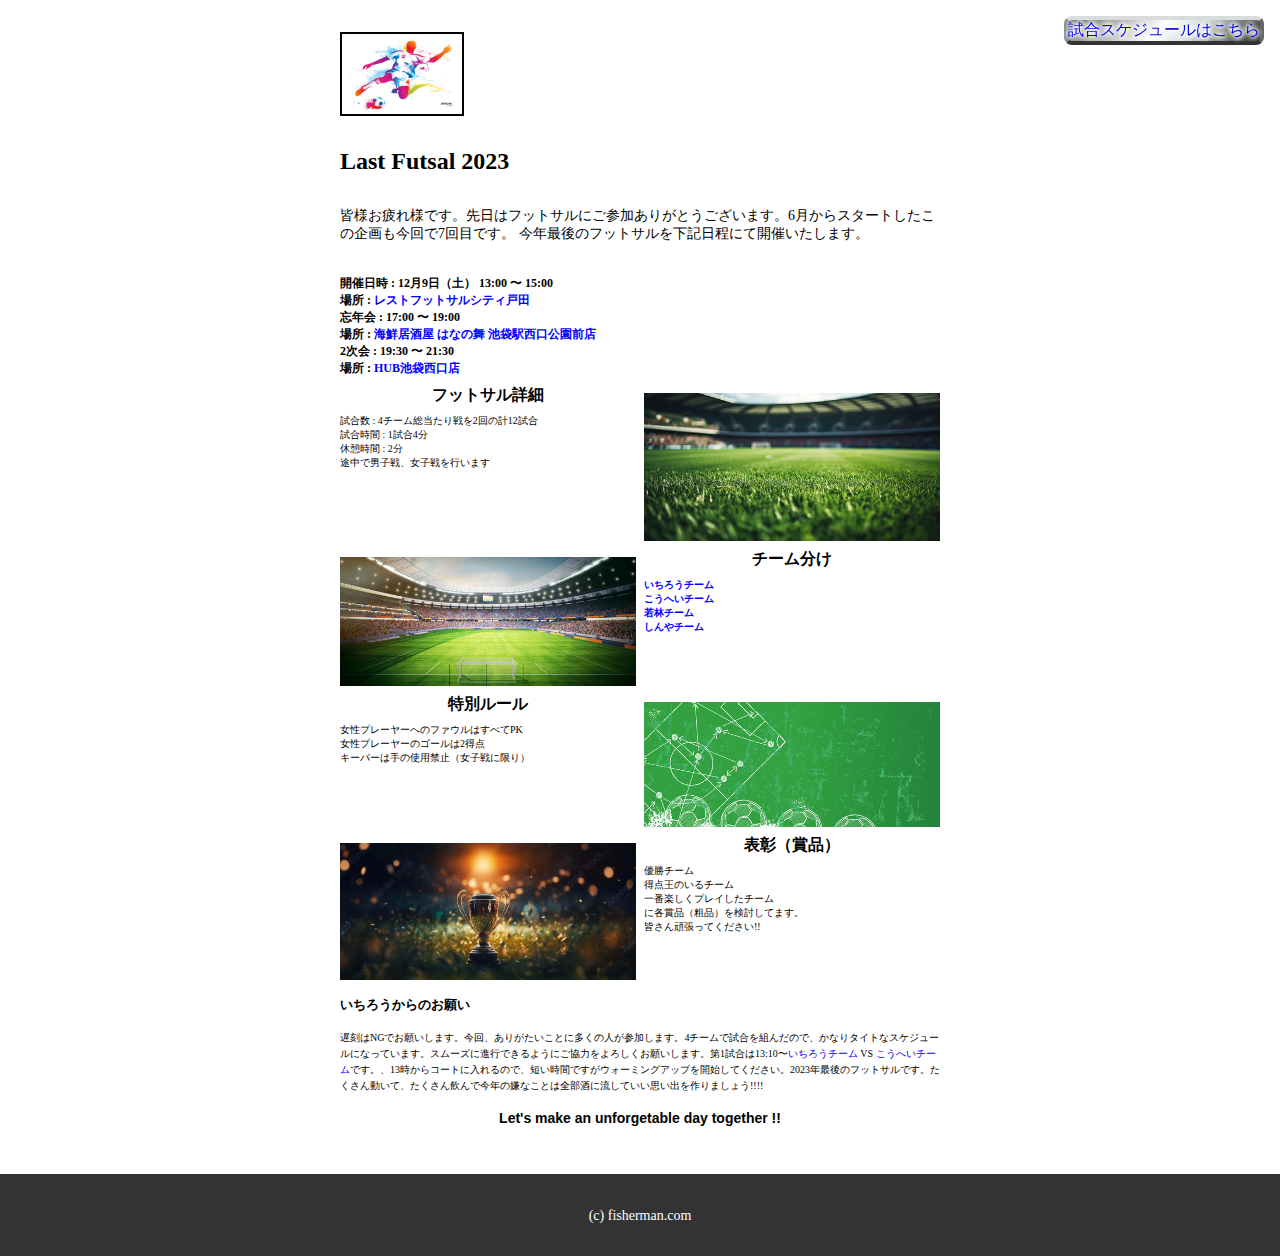
==== index.html @ 849f5817 "Add files via upload" ====
<!DOCTYPE html>
<html lang="ja">
<head>
  <meta charset="UTF-8">
  <meta http-equiv="X-UA-Compatible" content="IE=edge">
  <meta name="viewport" content="width=device-width, initial-scale=1.0">
  <title>Last Futsal in 2023</title>
  <link rel="icon" href="favicon.jpg">
  <link rel="stylesheet" href="style.css">
</head>
<body>
  <div class="container">
    <header>
      <h1><img src="shooting.jpg" width="120" height="80" alt="ボールを蹴る写真"></h1>
    </header>
    <div>
      <a href="game-schedule.html">
      <button>試合スケジュールはこちら</button>
    </a>
    </div>
    <secion class="message">
       <h2>Last Futsal 2023</h2>
       <p>皆様お疲れ様です。先日はフットサルにご参加ありがとうございます。6月からスタートしたこの企画も今回で7回目です。
        今年最後のフットサルを下記日程にて開催いたします。</p>
        <h3>開催日時 : 12月9日（土） 13:00 〜 15:00</h3>
        <h3>場所 :<a href="https://www.restefutsalcitytoda.jp/"> レストフットサルシティ戸田</a></h3>
        <h3>忘年会 : 17:00 〜 19:00</h3>
        <h3>場所 : <a href="https://www.hotpepper.jp/strJ000749180/">海鮮居酒屋 はなの舞 池袋駅西口公園前店</a></h3>
        <h3>2次会 : 19:30 〜 21:30</h3>
        <h3>場所 : <a href="https://www.pub-hub.com/index.php/shop/detail/34">HUB池袋西口店</a></h3>

        
    </secion>

    <section class="hero">
      <div>
        <h4>フットサル詳細</h4>
        <ul>
          <li>試合数 : 4チーム総当たり戦を2回の計12試合</li>
          <li>試合時間 : 1試合4分</li>
          <li>休憩時間 : 2分</li>
          <li>途中で男子戦、女子戦を行います</li>
      </div>
      <div>
        <img src="soccer_court.jpg" width="240" height="120" alt="綺麗なサッカーコートの芝">
      </div>
    </section>
    <section class="hero reversed organize">
      <div>
        <h4>チーム分け</h4>
        <ul>
          <li><a href="team-1.html">いちろうチーム</a></li>
          <li><a href="team-2.html">こうへいチーム</a></li>
          <li><a href="team-3.html">若林チーム</a></li>
          <li><a href="team-4.html">しんやチーム</a></li>
        </ul>
      </div>
      <div>
        <img src="stadium.jpg" width="240" height="120" alt="サッカースタジアム">
      </div>
    </section>
    <section class="hero">
      <div>
        <h4>特別ルール</h4>
        <ul>
          <li>女性プレーヤーへのファウルはすべてPK</li>
          <li>女性プレーヤーのゴールは2得点</li>
          <li>キーパーは手の使用禁止（女子戦に限り）</li>
        </ul>
      </div>
      <div>
        <img src="formation.jpg" width="240" height="120" alt="黒板に書いた化学式のようなサッカーフォーメーション">
      </div>
    </section>
    <section class="hero reversed">
      <div>
        <h4>表彰（賞品）</h4>
        <ul>
          <li>優勝チーム</li>
          <li>得点王のいるチーム</li>
          <li>一番楽しくプレイしたチーム</li>
          <li>に各賞品（粗品）を検討してます。<br>皆さん頑張ってください!!</li>
        </ul>
       
      </div>
      <div>
        <img src="IMG_1497.JPG" width="240" height="120" alt="トロフィー">
      </div>
    </section>
    <section class="final">
      <h5>いちろうからのお願い</h5>
      <p>遅刻はNGでお願いします。今回、ありがたいことに多くの人が参加します。4チームで試合を組んだので、かなりタイトなスケジュールになっています。スムーズに進行できるようにご協力をよろしくお願いします。第1試合は13:10〜<a href="team-1.html">いちろうチーム</a> VS <a href="team-2.html">こうへいチーム</a>です。、13時からコートに入れるので、短い時間ですがウォーミングアップを開始してください。2023年最後のフットサルです。たくさん動いて、たくさん飲んで今年の嫌なことは全部酒に流していい思い出を作りましょう!!!! </p>
      <h6>Let's make an unforgetable day together !!</h6>
    </section>
  </div>
  <footer><small>(c) fisherman.com</small></footer>
</body>
</html>
---- style.css ----
@charset "utf-8";

/* common */
h1 {
  margin: 0;
  /* background: yellow; */
}

h2 {
  margin: 0;
}

h3 {
  margin: 0;
  /* font-weight: normal; */
  font-size: 16px;
}

h4 {
  margin: 0;
}

h5 {
  margin: 0;
}

h6 {
  margin: 16px 0;
  text-align: center;
  font-size: 14px;
  font-family: 'Lucida Sans', 'Lucida Sans Regular', 'Lucida Grande', 'Lucida Sans Unicode', Geneva, Verdana, sans-serif;
}

p {
  margin: 0;
}

a:hover {
  cursor: pointer;
  background: black;
  color: white;
  opacity: 0.7;
}

ul {
  list-style: none;
  margin: 0;
  padding: 0;
}

body {
  margin: 0;
  /* background: skyblue; */
  /* background-image: url(futsal.webp); */
}


img {
  vertical-align: bottom;
}

.container {
  max-width: 600px;
  width: calc(100% - 64px / 2);
  margin: 0 auto;
  box-sizing: border-box;
  padding: 32px 0;
  /* padding-bottom: 32px; */
}

.container a {
  text-decoration: none;
}

.container h3 {
  font-size: 12px;
}

.container h3 a {
  color: blue;
}

button {
  all:unset;
  border-top: 4px solid #d8dcdc;
  border-right: 4px solid #666;
  border-bottom: 4px solid #333;
  border-left: 4px solid #868888;
  border-radius: 8px;
  background-image: -webkit-linear-gradient(135deg, #333 0%, #868888 20%, #d8dcdc 34%, white 53%, #666 100%);
  background-image: linear-gradient(-45deg, #333 0%, #868888 20%, #d8dcdc 34%, white 53%, #666 100%);
  text-shadow: 0 0 5px #fff, 0 0 5px #fff, 0 0 5px #fff, 0 0 5px #fff, 0 0 5px #fff;
  position: fixed;
  top: 16px;
  right: 16px;
}


/* button:hover {
  text-shadow: 0 0 7px #fff, 0 0 7px #fff, 0 0 7px #fff, 0 0 7px #fff, 0 0 7px #fff, 0 0 7px #fff, 0 0 7px #fff, 0 0 7px #fff;
} */


/* header */

header img {
  border: 2px solid black;
}

/* message */
.message h2 {
  margin-top: 32px;
}

.message p {
  margin: 32px 0;
  font-size: 14px;
}

/* hero */

.hero h4 {
  text-align: center;
  margin: 8px;
}
.hero {
  display: flex;
  gap: 8px;
}

.hero div {
  flex: 1;
}

.hero img {
  width: 100%;
  height: auto;
  margin-top: 16px;
}

.hero li {
  font-size: 10px;
}

.reversed {
  flex-direction: row-reverse;
}

.organize li {
  font-weight: bold;
}

.organize a {
  color: blue;
}

/* footer */

footer {
  /* background: skyblue; */
  text-align: center;
  background: #333;
  color: white;
  padding: 32px 0;
  /* padding:64px 0; */
}

small {
  font-size: 14px;
  /* color: white; */
}

/* team */

.team h2 {
  margin: 32px 0;
}

.team p {
  line-height: 1.6;
}

.team span {
  color: rgb(228, 54, 159);
}

/* final */

.final {
  margin-top: 16px;
}

.final p {
  line-height: 1.6;
  margin-top: 16px;
  font-size: 10px;
  /* background: skyblue;  */
}

.study {
  display: grid;
  grid-template-rows: auto 1fr auto;
  grid-template-columns: 100%;
  min-height: 100vh;
}

/* schedule */
.shedules header {
  /* background: skyblue; */
  display:flex;
  justify-content: center;
}

.schedule h2 {
  text-align: center;
  margin-top: 16px;
  font-size: 14px;
}

.schedule h3 {
  margin: 8px 0;
}

.schedule h4 {
  text-align: center;
  font-size: 12px;
}


.schedules div {
  padding-bottom: 32px;
}

.schedule ul {
  margin:8px 0;
}

.schedule p {
  font-weight: bold;
}

.schedule button {
  padding: 8px 16px;
  border: 1px solid black;
  font-size: 8px;
}

.schedule a {
  text-decoration: none;
}

.schedule p {
  text-align: center;
  margin: 8px 0;
}

.schedule li {
  border-top: 1px solid black;
  font-size: 10px;
  padding-top: 8px;
}

.schedule h6 {
 text-align: left;
 margin: 0; 
 font-weight: normal;
 font-size: 8px;
}

.schedule span {
  font-weight: normal;
  font-size: 8px;
}
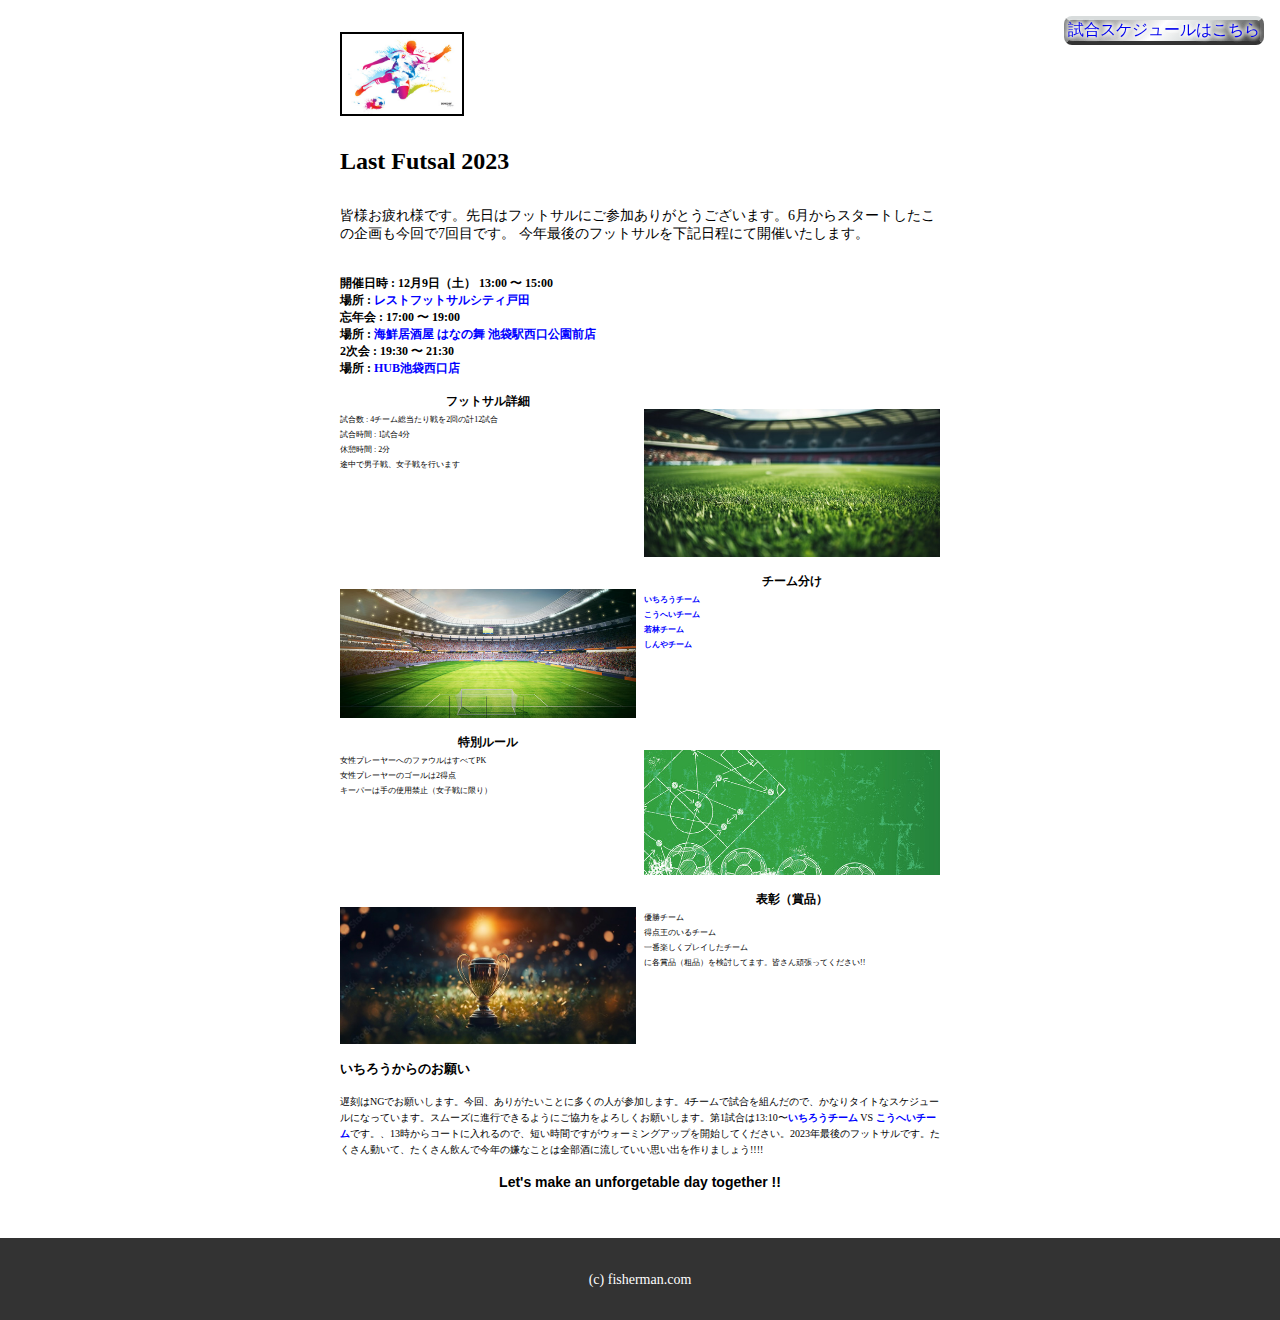
==== commit 7c37b279: "Add files via upload" ====
--- a/index.html
+++ b/index.html
@@ -79,7 +79,7 @@
           <li>優勝チーム</li>
           <li>得点王のいるチーム</li>
           <li>一番楽しくプレイしたチーム</li>
-          <li>に各賞品（粗品）を検討してます。<br>皆さん頑張ってください!!</li>
+          <li>に各賞品（粗品）を検討してます。皆さん頑張ってください!!</li>
         </ul>
        
       </div>
--- a/style.css
+++ b/style.css
@@ -121,11 +121,13 @@
 
 .hero h4 {
   text-align: center;
-  margin: 8px;
-}
+  font-size: 12px;
+}
+
 .hero {
   display: flex;
   gap: 8px;
+  margin-top:16px;
 }
 
 .hero div {
@@ -139,7 +141,8 @@
 }
 
 .hero li {
-  font-size: 10px;
+  font-size: 8px;
+  margin-top: 4px;
 }
 
 .reversed {
@@ -188,6 +191,11 @@
 
 .final {
   margin-top: 16px;
+}
+
+.final a {
+  color:blue;
+  font-weight: bold;
 }
 
 .final p {
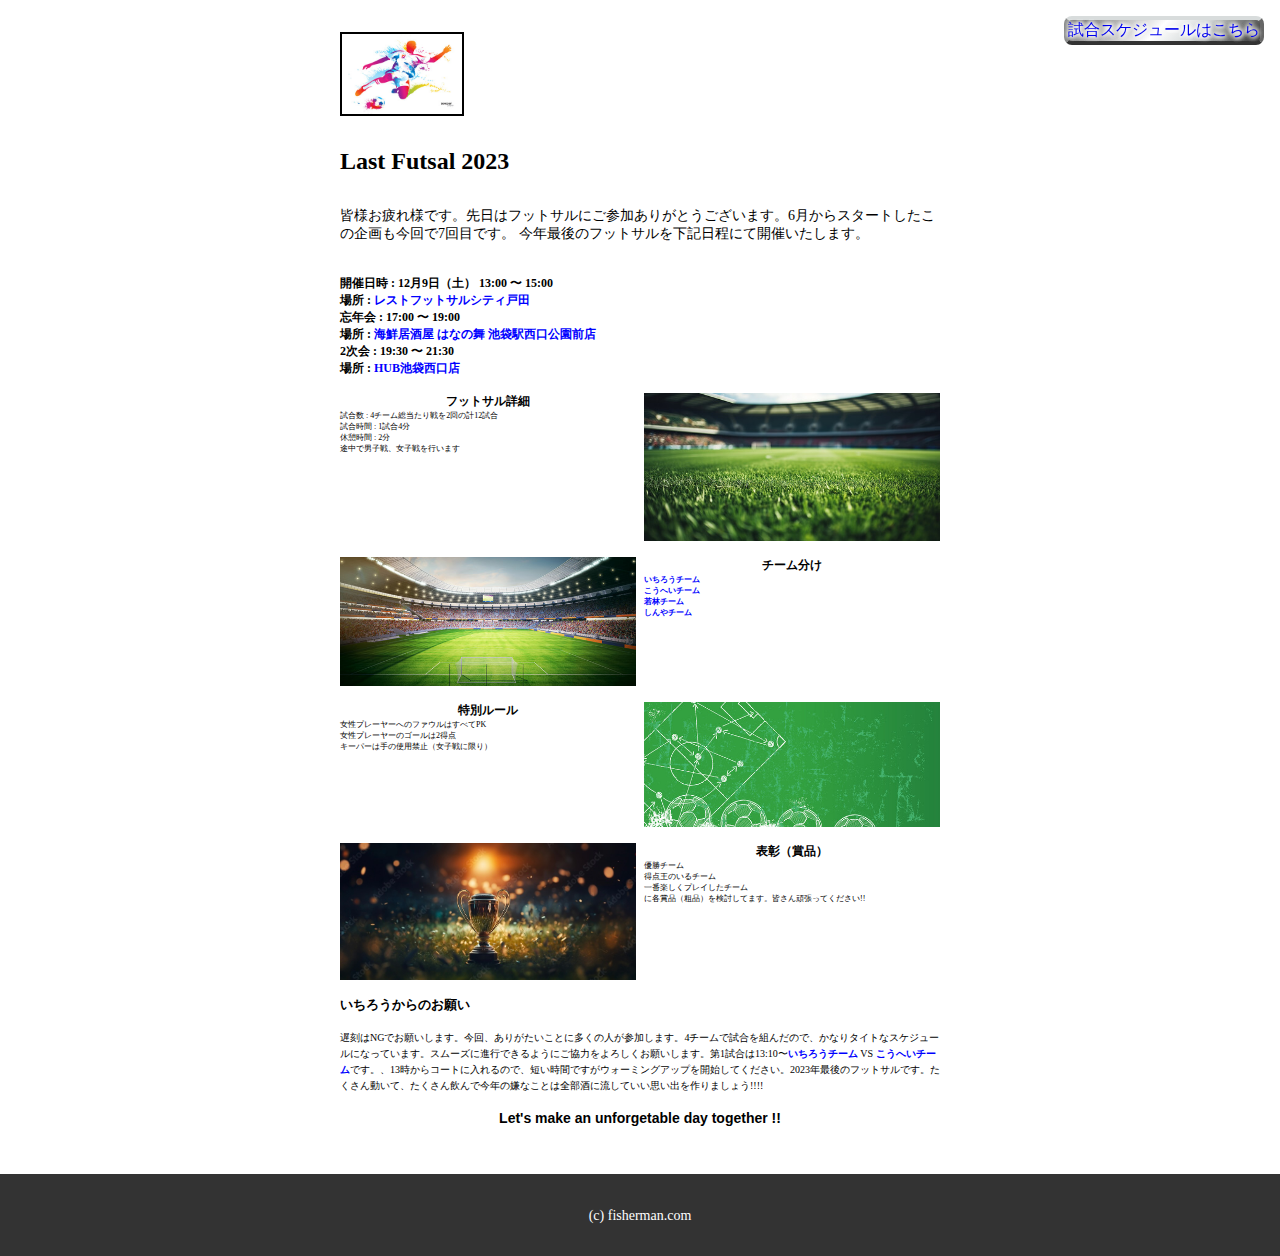
==== commit 791688c7: "Add files via upload" ====
--- a/index.html
+++ b/index.html
@@ -53,7 +53,7 @@
           <li><a href="team-2.html">こうへいチーム</a></li>
           <li><a href="team-3.html">若林チーム</a></li>
           <li><a href="team-4.html">しんやチーム</a></li>
-        </ul>
+          </ul>
       </div>
       <div>
         <img src="stadium.jpg" width="240" height="120" alt="サッカースタジアム">
--- a/style.css
+++ b/style.css
@@ -137,12 +137,10 @@
 .hero img {
   width: 100%;
   height: auto;
-  margin-top: 16px;
 }
 
 .hero li {
   font-size: 8px;
-  margin-top: 4px;
 }
 
 .reversed {
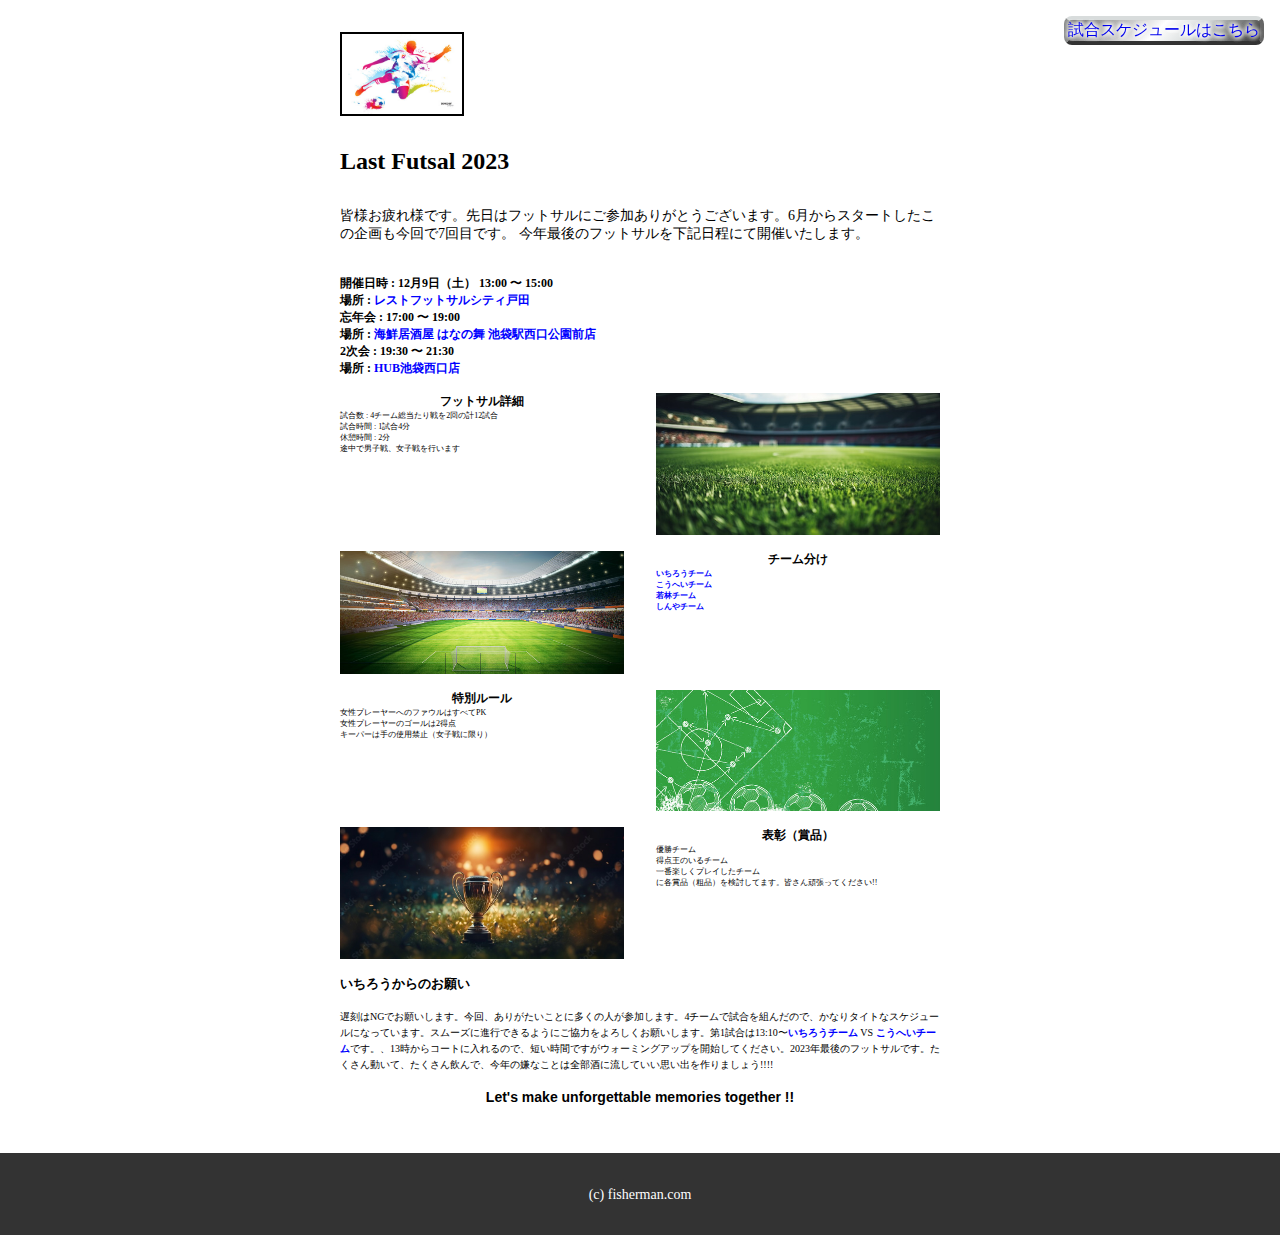
==== commit 09c59d3c: "Add files via upload" ====
--- a/index.html
+++ b/index.html
@@ -89,8 +89,8 @@
     </section>
     <section class="final">
       <h5>いちろうからのお願い</h5>
-      <p>遅刻はNGでお願いします。今回、ありがたいことに多くの人が参加します。4チームで試合を組んだので、かなりタイトなスケジュールになっています。スムーズに進行できるようにご協力をよろしくお願いします。第1試合は13:10〜<a href="team-1.html">いちろうチーム</a> VS <a href="team-2.html">こうへいチーム</a>です。、13時からコートに入れるので、短い時間ですがウォーミングアップを開始してください。2023年最後のフットサルです。たくさん動いて、たくさん飲んで今年の嫌なことは全部酒に流していい思い出を作りましょう!!!! </p>
-      <h6>Let's make an unforgetable day together !!</h6>
+      <p>遅刻はNGでお願いします。今回、ありがたいことに多くの人が参加します。4チームで試合を組んだので、かなりタイトなスケジュールになっています。スムーズに進行できるようにご協力をよろしくお願いします。第1試合は13:10〜<a href="team-1.html">いちろうチーム</a> VS <a href="team-2.html">こうへいチーム</a>です。、13時からコートに入れるので、短い時間ですがウォーミングアップを開始してください。2023年最後のフットサルです。たくさん動いて、たくさん飲んで、今年の嫌なことは全部酒に流していい思い出を作りましょう!!!! </p>
+      <h6>Let's make unforgettable memories together !!</h6>
     </section>
   </div>
   <footer><small>(c) fisherman.com</small></footer>
--- a/style.css
+++ b/style.css
@@ -126,7 +126,7 @@
 
 .hero {
   display: flex;
-  gap: 8px;
+  gap: 32px;
   margin-top:16px;
 }
 
@@ -147,6 +147,7 @@
   flex-direction: row-reverse;
 }
 
+/* orgaize */
 .organize li {
   font-weight: bold;
 }
@@ -278,3 +279,6 @@
   font-size: 8px;
 }
 
+.adjust {
+  font-size: 10px;
+}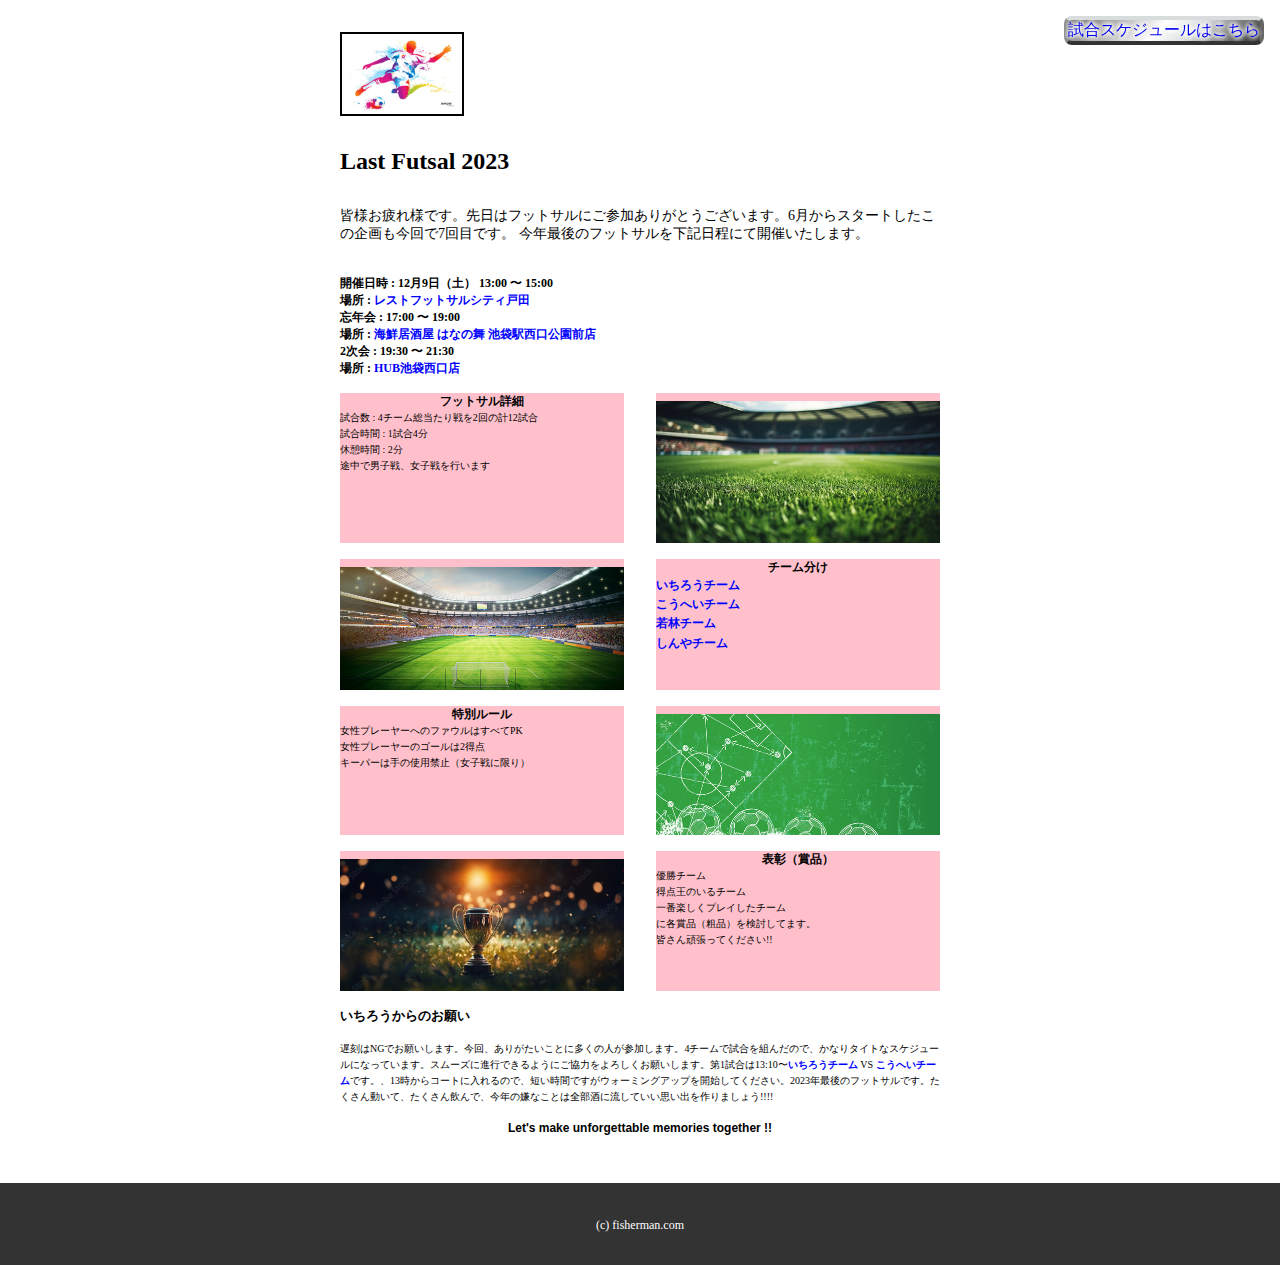
==== commit e81815fc: "Add files via upload" ====
--- a/index.html
+++ b/index.html
@@ -40,6 +40,7 @@
           <li>試合時間 : 1試合4分</li>
           <li>休憩時間 : 2分</li>
           <li>途中で男子戦、女子戦を行います</li>
+        </ul>
       </div>
       <div>
         <img src="soccer_court.jpg" width="240" height="120" alt="綺麗なサッカーコートの芝">
@@ -79,7 +80,7 @@
           <li>優勝チーム</li>
           <li>得点王のいるチーム</li>
           <li>一番楽しくプレイしたチーム</li>
-          <li>に各賞品（粗品）を検討してます。皆さん頑張ってください!!</li>
+          <li>に各賞品（粗品）を検討してます。<br>皆さん頑張ってください!!</li>
         </ul>
        
       </div>
--- a/style.css
+++ b/style.css
@@ -27,7 +27,7 @@
 h6 {
   margin: 16px 0;
   text-align: center;
-  font-size: 14px;
+  font-size: 12px;
   font-family: 'Lucida Sans', 'Lucida Sans Regular', 'Lucida Grande', 'Lucida Sans Unicode', Geneva, Verdana, sans-serif;
 }
 
@@ -132,15 +132,18 @@
 
 .hero div {
   flex: 1;
+  background:pink;
 }
 
 .hero img {
   width: 100%;
   height: auto;
+  margin-top: 8px;
 }
 
 .hero li {
-  font-size: 8px;
+  font-size: 10px;
+  line-height: 1.6;
 }
 
 .reversed {
@@ -150,6 +153,7 @@
 /* orgaize */
 .organize li {
   font-weight: bold;
+  font-size: 12px;
 }
 
 .organize a {
@@ -168,7 +172,7 @@
 }
 
 small {
-  font-size: 14px;
+  font-size: 12px;
   /* color: white; */
 }
 
@@ -280,5 +284,5 @@
 }
 
 .adjust {
-  font-size: 10px;
+  font-size: 8px;
 }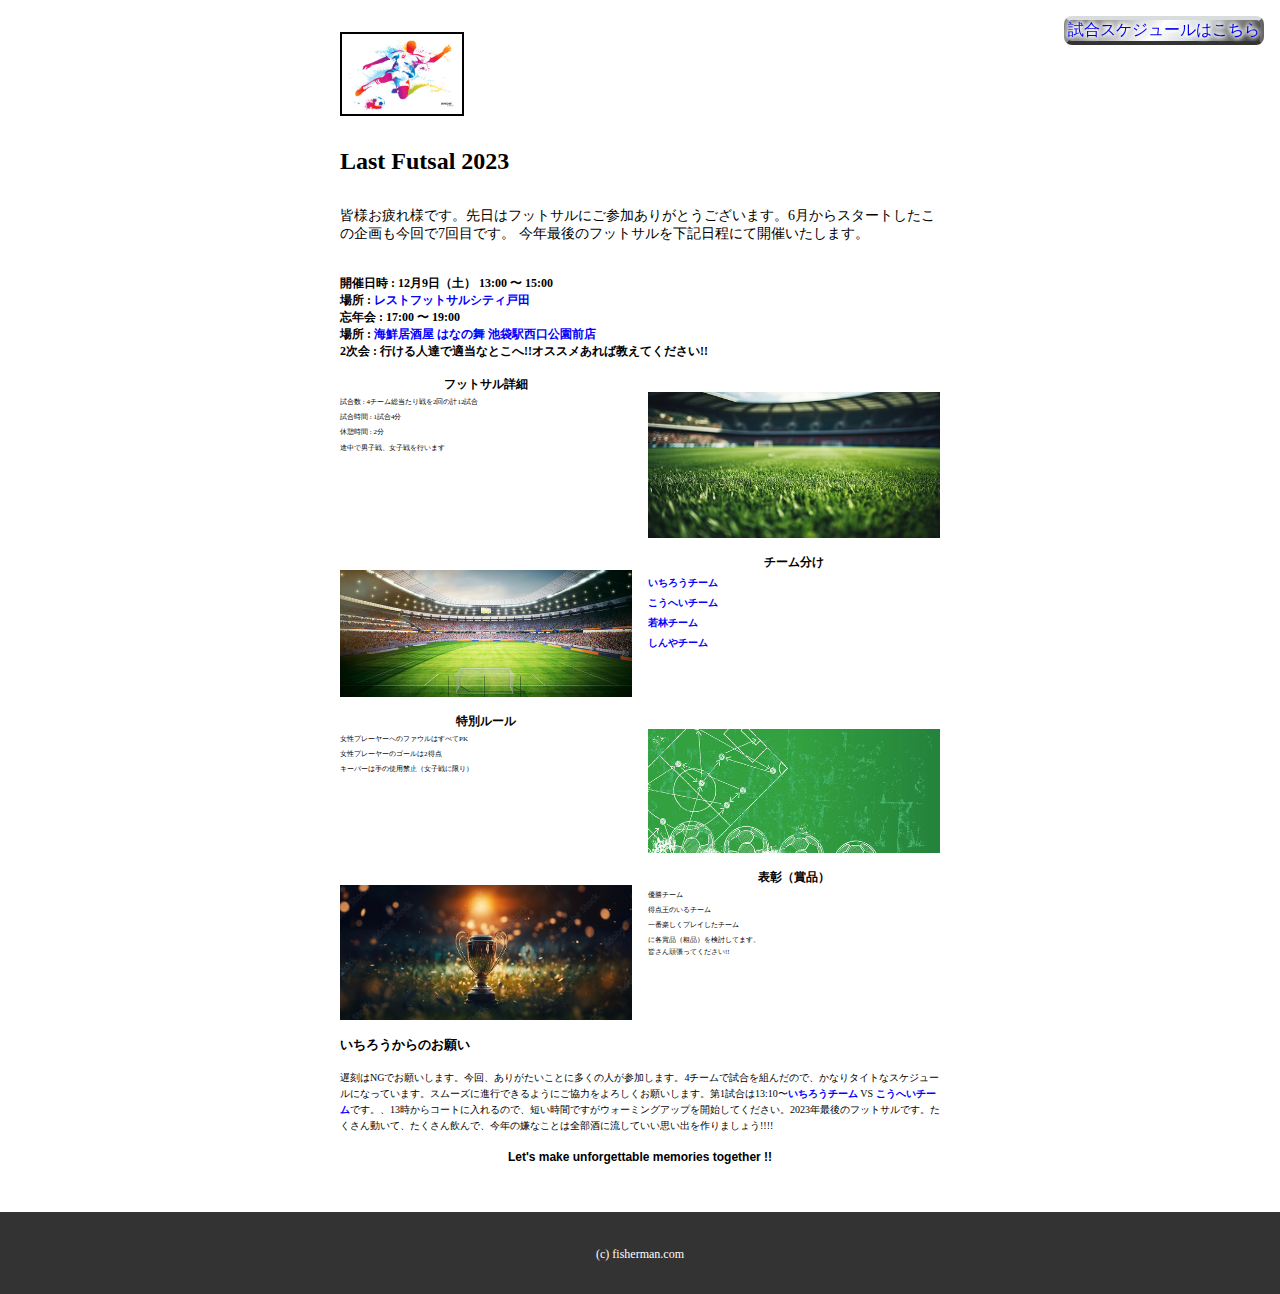
==== commit 873bb30a: "Add files via upload" ====
--- a/index.html
+++ b/index.html
@@ -26,10 +26,7 @@
         <h3>場所 :<a href="https://www.restefutsalcitytoda.jp/"> レストフットサルシティ戸田</a></h3>
         <h3>忘年会 : 17:00 〜 19:00</h3>
         <h3>場所 : <a href="https://www.hotpepper.jp/strJ000749180/">海鮮居酒屋 はなの舞 池袋駅西口公園前店</a></h3>
-        <h3>2次会 : 19:30 〜 21:30</h3>
-        <h3>場所 : <a href="https://www.pub-hub.com/index.php/shop/detail/34">HUB池袋西口店</a></h3>
-
-        
+        <h3>2次会 : 行ける人達で適当なとこへ!!オススメあれば教えてください!!</h3>
     </secion>
 
     <section class="hero">
--- a/style.css
+++ b/style.css
@@ -126,24 +126,25 @@
 
 .hero {
   display: flex;
-  gap: 32px;
+  gap: 16px;
   margin-top:16px;
 }
 
 .hero div {
   flex: 1;
-  background:pink;
+  /* background:pink; */
 }
 
 .hero img {
   width: 100%;
   height: auto;
-  margin-top: 8px;
+  margin-top: 16px;
 }
 
 .hero li {
-  font-size: 10px;
+  font-size: 7px;
   line-height: 1.6;
+  margin-top:4px;
 }
 
 .reversed {
@@ -153,7 +154,7 @@
 /* orgaize */
 .organize li {
   font-weight: bold;
-  font-size: 12px;
+  font-size: 10px;
 }
 
 .organize a {
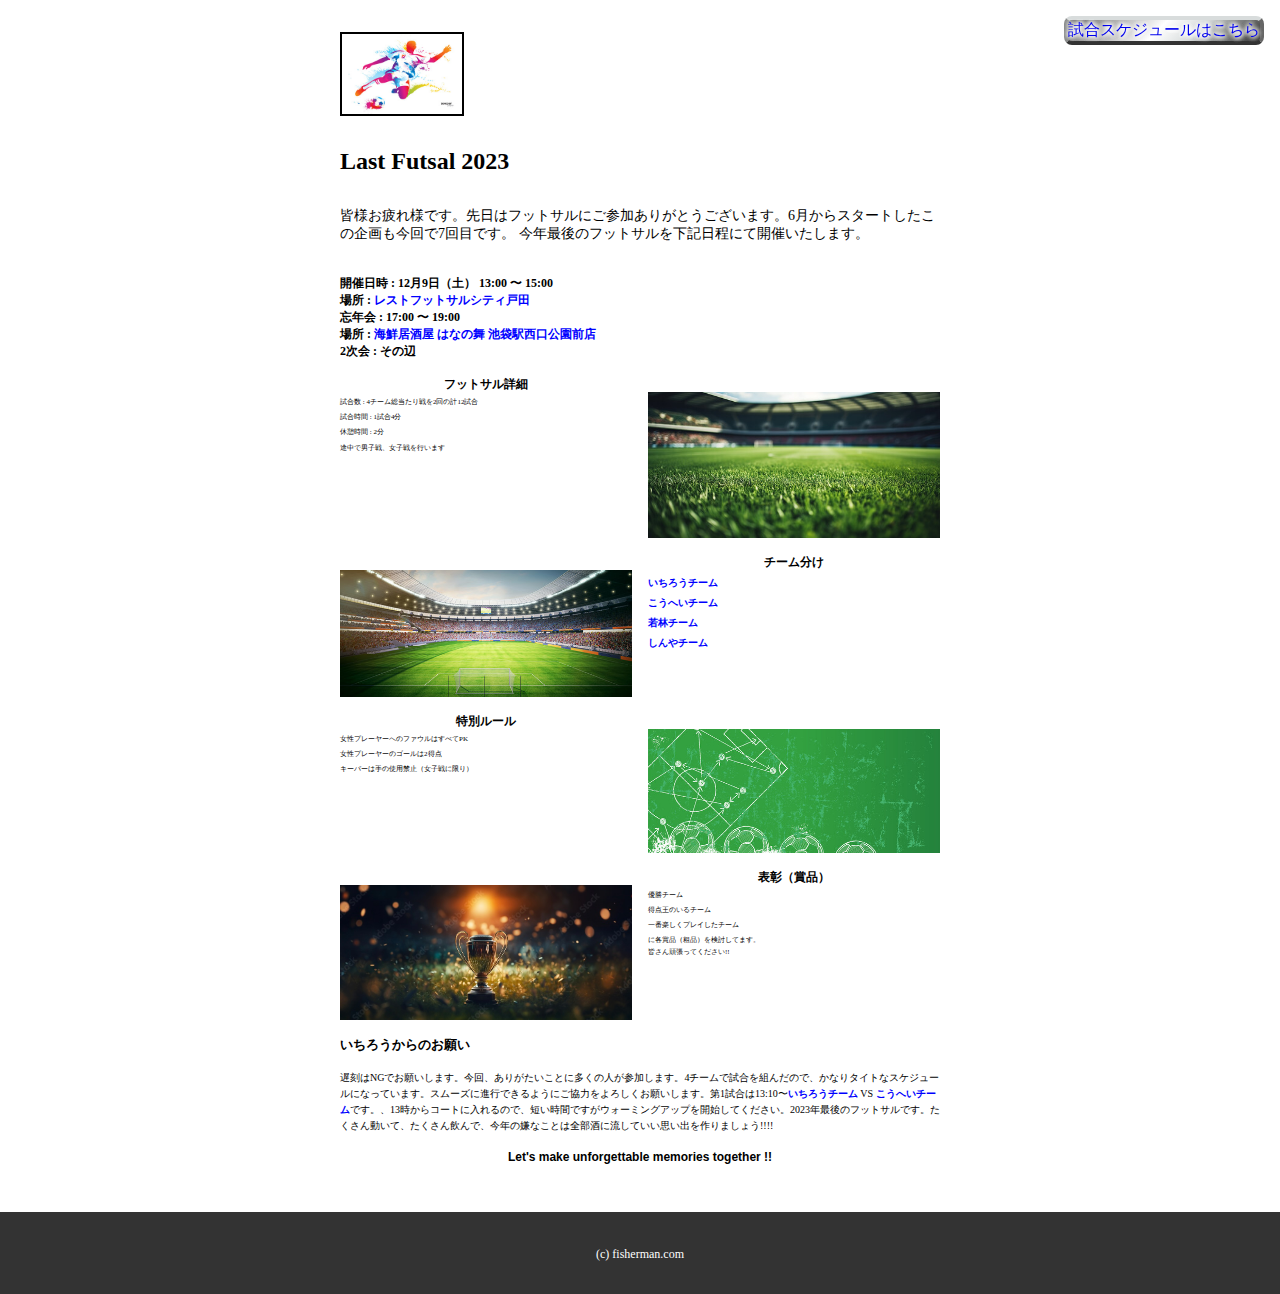
==== commit e21f1352: "Add files via upload" ====
--- a/index.html
+++ b/index.html
@@ -26,7 +26,7 @@
         <h3>場所 :<a href="https://www.restefutsalcitytoda.jp/"> レストフットサルシティ戸田</a></h3>
         <h3>忘年会 : 17:00 〜 19:00</h3>
         <h3>場所 : <a href="https://www.hotpepper.jp/strJ000749180/">海鮮居酒屋 はなの舞 池袋駅西口公園前店</a></h3>
-        <h3>2次会 : 行ける人達で適当なとこへ!!オススメあれば教えてください!!</h3>
+        <h3>2次会 : その辺</h3>
     </secion>
 
     <section class="hero">
--- a/style.css
+++ b/style.css
@@ -112,6 +112,10 @@
   margin-top: 32px;
 }
 
+/* .message h3 {
+  font-size: 10px;
+} */
+
 .message p {
   margin: 32px 0;
   font-size: 14px;
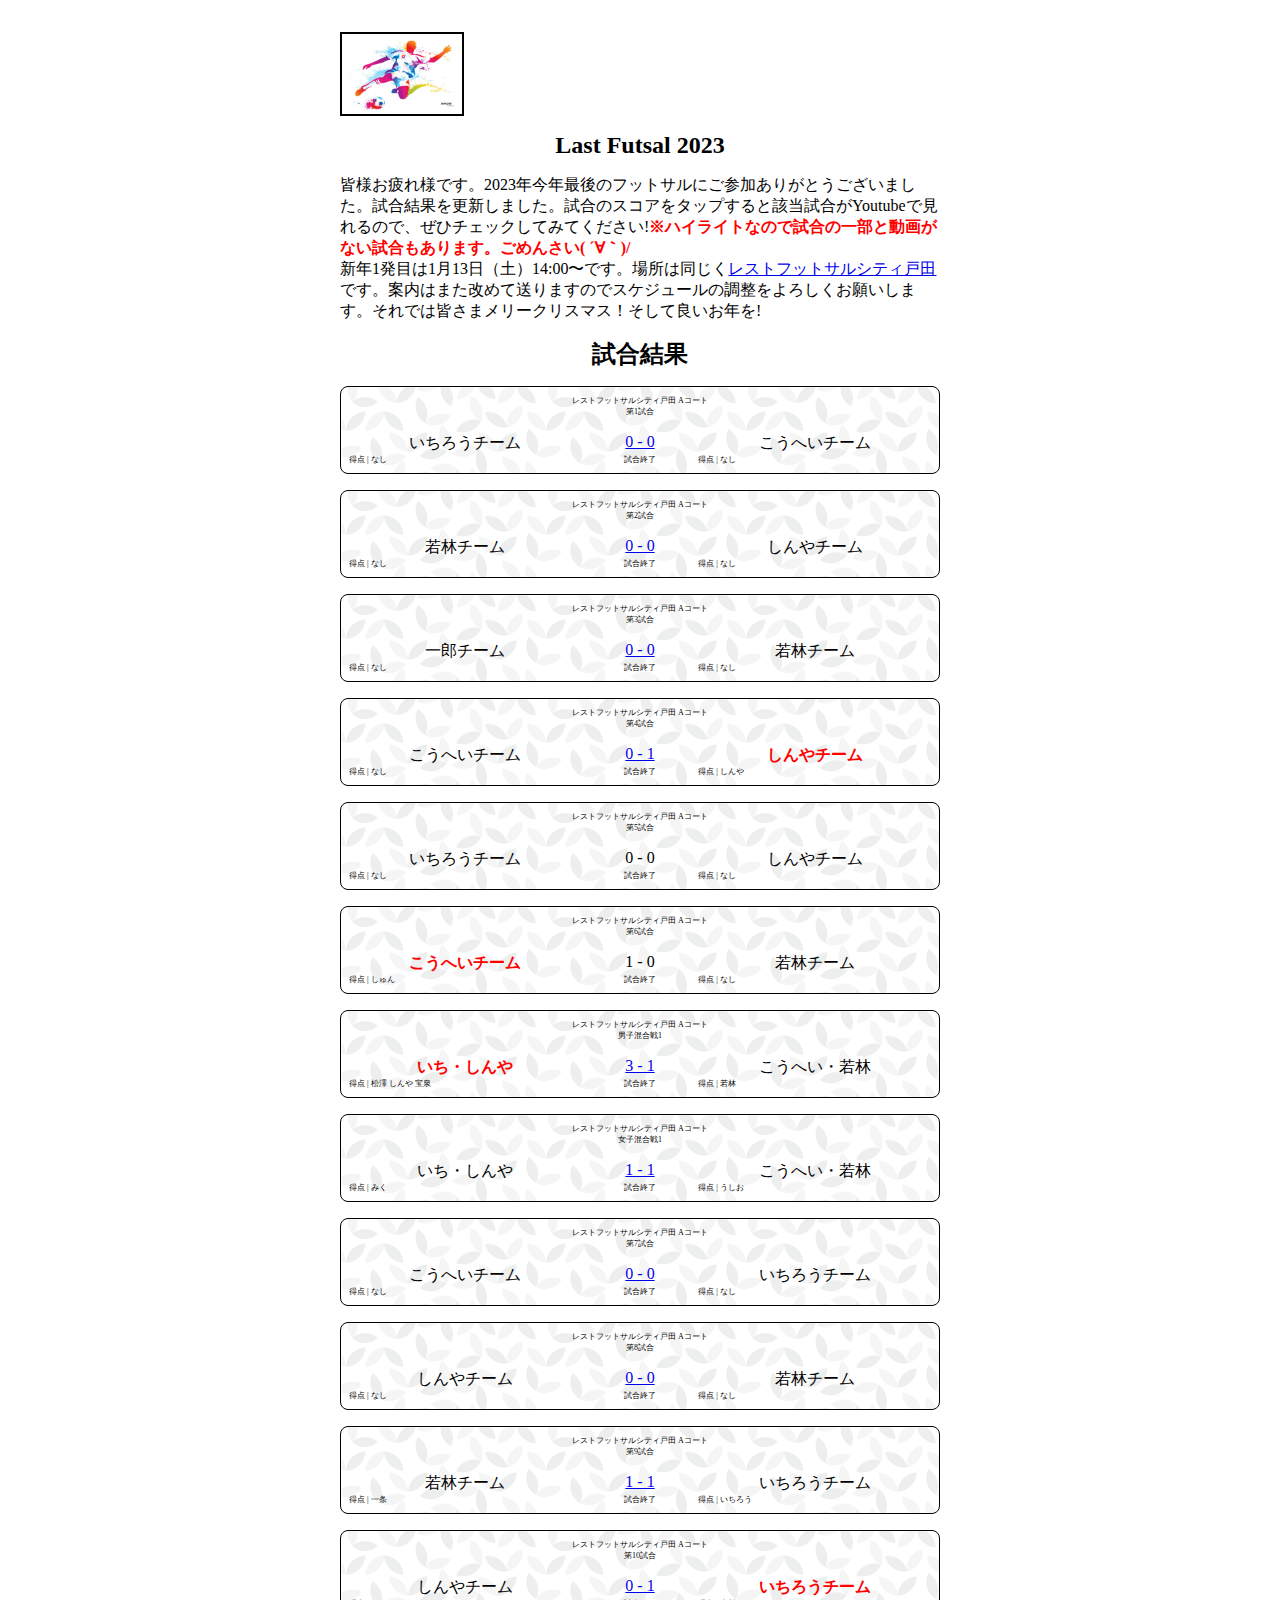
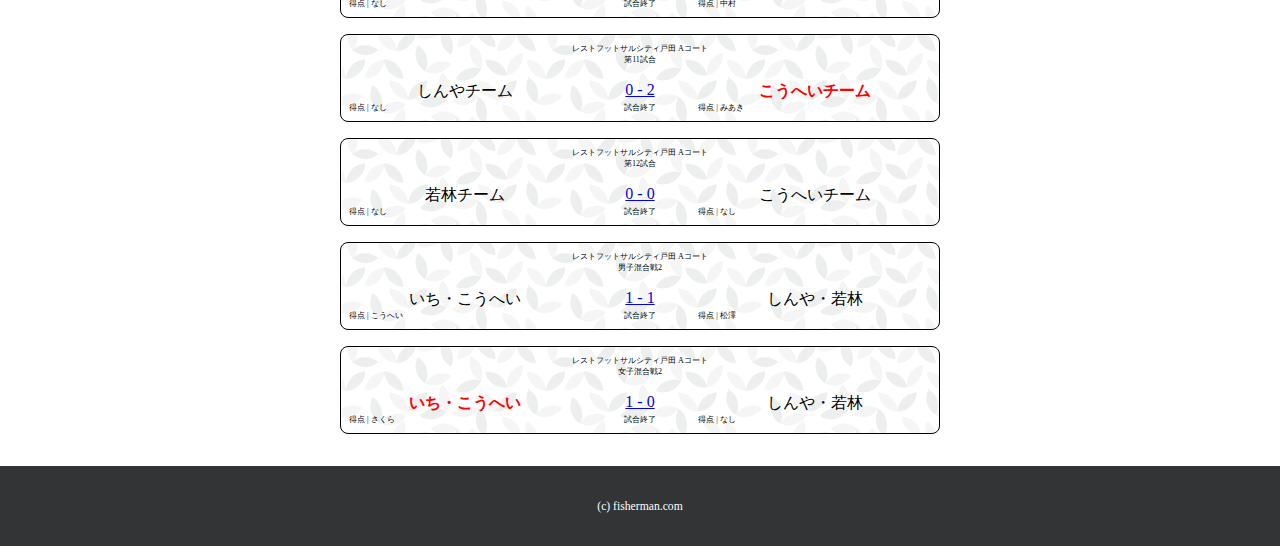
==== commit c76d2d05: "Add files via upload" ====
--- a/index.html
+++ b/index.html
@@ -1,5 +1,6 @@
 <!DOCTYPE html>
 <html lang="ja">
+
 <head>
   <meta charset="UTF-8">
   <meta http-equiv="X-UA-Compatible" content="IE=edge">
@@ -8,89 +9,278 @@
   <link rel="icon" href="favicon.jpg">
   <link rel="stylesheet" href="style.css">
 </head>
+
 <body>
   <div class="container">
     <header>
       <h1><img src="shooting.jpg" width="120" height="80" alt="ボールを蹴る写真"></h1>
     </header>
-    <div>
-      <a href="game-schedule.html">
-      <button>試合スケジュールはこちら</button>
-    </a>
-    </div>
     <secion class="message">
-       <h2>Last Futsal 2023</h2>
-       <p>皆様お疲れ様です。先日はフットサルにご参加ありがとうございます。6月からスタートしたこの企画も今回で7回目です。
-        今年最後のフットサルを下記日程にて開催いたします。</p>
-        <h3>開催日時 : 12月9日（土） 13:00 〜 15:00</h3>
-        <h3>場所 :<a href="https://www.restefutsalcitytoda.jp/"> レストフットサルシティ戸田</a></h3>
-        <h3>忘年会 : 17:00 〜 19:00</h3>
-        <h3>場所 : <a href="https://www.hotpepper.jp/strJ000749180/">海鮮居酒屋 はなの舞 池袋駅西口公園前店</a></h3>
-        <h3>2次会 : その辺</h3>
+      <h2>Last Futsal 2023</h2>
+      <p>皆様お疲れ様です。2023年今年最後のフットサルにご参加ありがとうございました。試合結果を更新しました。試合のスコアをタップすると該当試合がYoutubeで見れるので、ぜひチェックしてみてください!<span>※ハイライトなので試合の一部と動画がない試合もあります。ごめんさい( ´∀｀)/</span><br>新年1発目は1月13日（土）14:00〜です。場所は同じく<a href="https://www.restefutsalcitytoda.jp/reste-top">レストフットサルシティ戸田</a>です。案内はまた改めて送りますのでスケジュールの調整をよろしくお願いします。それでは皆さまメリークリスマス！そして良いお年を!
+      </p>
     </secion>
+    <h2>試合結果</h2>
+    <main>
+      <h3>レストフットサルシティ戸田 Aコート</h3>
+      <h4>第1試合</h4>
+      <section class="hero">
+        <div class="ichiro">いちろうチーム</div>
+        <div class="score"><a href="https://youtu.be/xk1jZRkaBaY?si=Z-zWtnxlpip52m-2">0 - 0</a></div>
+        <div class="kohei">こうへいチーム</div>
+      </section>
+      <section class="detail">
+        <p>得点 | なし</p>
+        <div class="score">
+          <h5>試合終了</h5>
+        </div>
+        <p>得点 | なし</p>
+      </section>
+    </main>
+    <main>
+      <h3>レストフットサルシティ戸田 Aコート</h3>
+      <h4>第2試合</h4>
+      <section class="hero">
+        <div class="wakabayashi">若林チーム</div>
+        <div class="score"><a href="https://youtu.be/2za1oU1qRNA?si=PtjgapJxEYOaULxJ">0 - 0</a></div>
+        <div class="shinya">しんやチーム</div>
+      </section>
+      <section class="detail">
+        <p>得点 | なし</p>
+        <div class="score">
+          <h5>試合終了</h5>
+        </div>
+        <p>得点 | なし</p>
+      </section>
+    </main>
+    <main>
+      <h3>レストフットサルシティ戸田 Aコート</h3>
+      <h4>第3試合</h4>
+      <section class="hero">
+        <div class="ichiro">一郎チーム</div>
+        <div class="score"><a href="https://youtu.be/RScPVAPeicI?si=hCMaxK-4vUM12VGw">0 - 0</a></div>
+        <div class="wakabayashi">若林チーム</div>
+      </section>
+      <section class="detail">
+        <p>得点 | なし</p>
+        <div class="score">
+          <h5>試合終了</h5>
+        </div>
+        <p>得点 | なし</p>
+      </section>
+    </main>
+    <main>
+      <h3>レストフットサルシティ戸田 Aコート</h3>
+      <h4>第4試合</h4>
+      <section class="hero">
+        <div class="kohei">こうへいチーム</div>
+        <div class="score"><a href="https://youtu.be/VeYXRbQFsyM?si=huUelsZ_qxWozViS">0 - 1</a></div>
+        <div class="shinya"><span>しんやチーム</span></div>
+      </section>
+      <section class="detail">
+        <p>得点 | なし</p>
+        <div class="score">
+          <h5>試合終了</h5>
+        </div>
+        <p>得点 | しんや</p>
+      </section>
+    </main>
+    <main>
+      <h3>レストフットサルシティ戸田 Aコート</h3>
+      <h4>第5試合</h4>
+      <section class="hero">
+        <div class="ichiro">いちろうチーム</div>
+        <div class="score">0 - 0</div>
+        <div class="shinya">しんやチーム</div>
+      </section>
+      <section class="detail">
+        <p>得点 | なし</p>
+        <div class="score">
+          <h5>試合終了</h5>
+        </div>
+        <p>得点 | なし</p>
+      </section>
+    </main>
+    <main>
+      <h3>レストフットサルシティ戸田 Aコート</h3>
+      <h4>第6試合</h4>
+      <section class="hero">
+        <div class="kohei"><span>こうへいチーム</span></div>
+        <div class="score">1 - 0</div>
+        <div class="wakabayashi">若林チーム</div>
+      </section>
+      <section class="detail">
+        <p>得点 | しゅん</p>
+        <div class="score">
+          <h5>試合終了</h5>
+        </div>
+        <p>得点 | なし</p>
+      </section>
+    </main>
+    <main>
+      <h3>レストフットサルシティ戸田 Aコート</h3>
+      <h4>男子混合戦1</h4>
+      <section class="hero">
+        <div class="man-mixA"><span>いち・しんや</span></div>
+        <div class="score"><a href="https://youtu.be/XrOPTeLRuGk?si=4kgx7oy_epdXlOyP">3 - 1</a></div>
+        <div class="man-mixB">こうへい・若林</div>
+      </section>
+      <section class="detail">
+        <p>得点 | 松澤 しんや 宝泉</p>
+        <div class="score">
+          <h5>試合終了</h5>
+        </div>
+        <p>得点 | 若林</p>
+      </section>
+    </main>
+    <main>
+      <h3>レストフットサルシティ戸田 Aコート</h3>
+      <h4>女子混合戦1</h4>
+      <section class="hero">
+        <div class="woman-mixA">いち・しんや</div>
+        <div class="score"><a href="https://youtu.be/OH9XsRpcYp4?si=6qdzu7p0rpwWHX1F">1 - 1</a></div>
+        <div class="woman-mixB">こうへい・若林</div>
+      </section>
+      <section class="detail">
+        <p>得点 | みく</p>
+        <div class="score">
+          <h5>試合終了</h5>
+        </div>
+        <p>得点 | うしお</p>
+      </section>
+    </main>
+    <main>
+      <h3>レストフットサルシティ戸田 Aコート</h3>
+      <h4>第7試合</h4>
+      <section class="hero">
+        <div class="kohei">こうへいチーム</div>
+        <div class="score"><a href="https://youtu.be/Uh6tFmXNcWg?si=9hJO4Mg0vLSNDZMf">0 - 0</a></div>
+        <div class="ichiro">いちろうチーム</div>
+      </section>
+      <section class="detail">
+        <p>得点 | なし</p>
+        <div class="score">
+          <h5>試合終了</h5>
+        </div>
+        <p>得点 | なし</p>
+      </section>
+    </main>
+    <main>
+      <h3>レストフットサルシティ戸田 Aコート</h3>
+      <h4>第8試合</h4>
+      <section class="hero">
+        <div class="shinya">しんやチーム</div>
+        <div class="score"><a href="https://youtu.be/KlgSG1oB5D0?si=Kr6NHuQ8SQNF2x5m">0 - 0</a></div>
+        <div class="wakabayashi">若林チーム</div>
+      </section>
+      <section class="detail">
+        <p>得点 | なし</p>
+        <div class="score">
+          <h5>試合終了</h5>
+        </div>
+        <p>得点 | なし</p>
+      </section>
+    </main>
+    <main>
+      <h3>レストフットサルシティ戸田 Aコート</h3>
+      <h4>第9試合</h4>
+      <section class="hero">
+        <div class="wakabayashi">若林チーム</div>
+        <div class="score"><a href="https://youtu.be/r9T696y-l-A?si=qdj2ghkgT3IGHSDZ">1 - 1</a></div>
+        <div class="ichiro">いちろうチーム</div>
+      </section>
+      <section class="detail">
+        <p>得点 | 一条</p>
+        <div class="score">
+          <h5>試合終了</h5>
+        </div>
+        <p>得点 | いちろう</p>
+      </section>
+    </main>
+    <main>
+      <h3>レストフットサルシティ戸田 Aコート</h3>
+      <h4>第10試合</h4>
+      <section class="hero">
+        <div class="shinya">しんやチーム</div>
+        <div class="score"><a href="https://youtu.be/dwxrOQqB1AU?si=PFKo3kI9-QTk9riM">0 - 1</a></div>
+        <div class="ichiro"><span>いちろうチーム</span></div>
+      </section>
+      <section class="detail">
+        <p>得点 | なし</p>
+        <div class="score">
+          <h5>試合終了</h5>
+        </div>
+        <p>得点 | 中村</p>
+      </section>
+    </main>
+    <main>
+      <h3>レストフットサルシティ戸田 Aコート</h3>
+      <h4>第11試合</h4>
+      <section class="hero">
+        <div class="shinya">しんやチーム</div>
+        <div class="score"><a href="https://youtu.be/8_vS0oMoCsI?si=eRAuxR3pAnxTYOth">0 - 2</a></div>
+        <div class="kohei"><span>こうへいチーム</span></div>
+      </section>
+      <section class="detail">
+        <p>得点 | なし</p>
+        <div class="score">
+          <h5>試合終了</h5>
+        </div>
+        <p>得点 | みあき</p>
+      </section>
+    </main>
+    <main>
+      <h3>レストフットサルシティ戸田 Aコート</h3>
+      <h4>第12試合</h4>
+      <section class="hero">
+        <div class="wakabayashi">若林チーム</div>
+        <div class="score"><a href="https://youtu.be/cH6pQWmx1Qc?si=O7giwZ7DbgKFJQUA ">0 - 0</a></div>
+        <div class="kohei">こうへいチーム</div>
+      </section>
+      <section class="detail">
+        <p>得点 | なし</p>
+        <div class="score">
+          <h5>試合終了</h5>
+        </div>
+        <p>得点 | なし</p>
+      </section>
+    </main>
+    <main>
+      <h3>レストフットサルシティ戸田 Aコート</h3>
+      <h4>男子混合戦2</h4>
+      <section class="hero">
+        <div class="man-mixC">いち・こうへい</div>
+        <div class="score"><a href="https://youtu.be/FsrEy9uthcM?si=fI3u1wmWyL6uGKvR">1 - 1</a></div>
+        <div class="man-mixD">しんや・若林</div>
+      </section>
+      <section class="detail">
+        <p>得点 | こうへい</p>
+        <div class="score">
+          <h5>試合終了</h5>
+        </div>
+        <p>得点 | 松澤</p>
+      </section>
+    </main>
+    <main>
+      <h3>レストフットサルシティ戸田 Aコート</h3>
+      <h4>女子混合戦2</h4>
+      <section class="hero">
+        <div class="woman-mixC"><span>いち・こうへい</span></div>
+        <div class="score"><a href="https://youtu.be/oz3VAZ7CblQ?si=PraeIdKHueLG8J0c">1 - 0</a></div>
+        <div class="woman-mixD">しんや・若林</div>
+      </section>
+      <section class="detail">
+        <p>得点 | さくら</p>
+        <div class="score">
+          <h5>試合終了</h5>
+        </div>
+        <p>得点 | なし</p>
+      </section>
+    </main>
+    
+    
+  </div>
+</body>
+<footer><small>(c) fisherman.com</small></footer>
 
-    <section class="hero">
-      <div>
-        <h4>フットサル詳細</h4>
-        <ul>
-          <li>試合数 : 4チーム総当たり戦を2回の計12試合</li>
-          <li>試合時間 : 1試合4分</li>
-          <li>休憩時間 : 2分</li>
-          <li>途中で男子戦、女子戦を行います</li>
-        </ul>
-      </div>
-      <div>
-        <img src="soccer_court.jpg" width="240" height="120" alt="綺麗なサッカーコートの芝">
-      </div>
-    </section>
-    <section class="hero reversed organize">
-      <div>
-        <h4>チーム分け</h4>
-        <ul>
-          <li><a href="team-1.html">いちろうチーム</a></li>
-          <li><a href="team-2.html">こうへいチーム</a></li>
-          <li><a href="team-3.html">若林チーム</a></li>
-          <li><a href="team-4.html">しんやチーム</a></li>
-          </ul>
-      </div>
-      <div>
-        <img src="stadium.jpg" width="240" height="120" alt="サッカースタジアム">
-      </div>
-    </section>
-    <section class="hero">
-      <div>
-        <h4>特別ルール</h4>
-        <ul>
-          <li>女性プレーヤーへのファウルはすべてPK</li>
-          <li>女性プレーヤーのゴールは2得点</li>
-          <li>キーパーは手の使用禁止（女子戦に限り）</li>
-        </ul>
-      </div>
-      <div>
-        <img src="formation.jpg" width="240" height="120" alt="黒板に書いた化学式のようなサッカーフォーメーション">
-      </div>
-    </section>
-    <section class="hero reversed">
-      <div>
-        <h4>表彰（賞品）</h4>
-        <ul>
-          <li>優勝チーム</li>
-          <li>得点王のいるチーム</li>
-          <li>一番楽しくプレイしたチーム</li>
-          <li>に各賞品（粗品）を検討してます。<br>皆さん頑張ってください!!</li>
-        </ul>
-       
-      </div>
-      <div>
-        <img src="IMG_1497.JPG" width="240" height="120" alt="トロフィー">
-      </div>
-    </section>
-    <section class="final">
-      <h5>いちろうからのお願い</h5>
-      <p>遅刻はNGでお願いします。今回、ありがたいことに多くの人が参加します。4チームで試合を組んだので、かなりタイトなスケジュールになっています。スムーズに進行できるようにご協力をよろしくお願いします。第1試合は13:10〜<a href="team-1.html">いちろうチーム</a> VS <a href="team-2.html">こうへいチーム</a>です。、13時からコートに入れるので、短い時間ですがウォーミングアップを開始してください。2023年最後のフットサルです。たくさん動いて、たくさん飲んで、今年の嫌なことは全部酒に流していい思い出を作りましょう!!!! </p>
-      <h6>Let's make unforgettable memories together !!</h6>
-    </section>
-  </div>
-  <footer><small>(c) fisherman.com</small></footer>
-</body>
-</html>
+</html>--- a/style.css
+++ b/style.css
@@ -7,46 +7,25 @@
 }
 
 h2 {
-  margin: 0;
+  margin: 16px 0;
+  text-align: center;
 }
 
 h3 {
   margin: 0;
-  /* font-weight: normal; */
-  font-size: 16px;
+  font-weight: normal;
 }
 
 h4 {
   margin: 0;
+  font-weight: normal;
 }
 
 h5 {
   margin: 0;
+  font-weight: normal;
 }
 
-h6 {
-  margin: 16px 0;
-  text-align: center;
-  font-size: 12px;
-  font-family: 'Lucida Sans', 'Lucida Sans Regular', 'Lucida Grande', 'Lucida Sans Unicode', Geneva, Verdana, sans-serif;
-}
-
-p {
-  margin: 0;
-}
-
-a:hover {
-  cursor: pointer;
-  background: black;
-  color: white;
-  opacity: 0.7;
-}
-
-ul {
-  list-style: none;
-  margin: 0;
-  padding: 0;
-}
 
 body {
   margin: 0;
@@ -57,7 +36,9 @@
 
 img {
   vertical-align: bottom;
+  border: 2px solid black;
 }
+
 
 .container {
   max-width: 600px;
@@ -68,226 +49,150 @@
   /* padding-bottom: 32px; */
 }
 
-.container a {
-  text-decoration: none;
+
+/* main */
+main {
+  margin-top: 16px;
+}
+main h3 {
+  font-size: 8px;
+  text-align: center;
 }
 
-.container h3 {
-  font-size: 12px;
+main h4 {
+  font-size: 8px;
+  text-align: center;
 }
 
-.container h3 a {
-  color: blue;
+main h5 {
+  text-align: center;
+  font-size: 8px;
 }
 
-button {
-  all:unset;
-  border-top: 4px solid #d8dcdc;
-  border-right: 4px solid #666;
-  border-bottom: 4px solid #333;
-  border-left: 4px solid #868888;
-  border-radius: 8px;
-  background-image: -webkit-linear-gradient(135deg, #333 0%, #868888 20%, #d8dcdc 34%, white 53%, #666 100%);
-  background-image: linear-gradient(-45deg, #333 0%, #868888 20%, #d8dcdc 34%, white 53%, #666 100%);
-  text-shadow: 0 0 5px #fff, 0 0 5px #fff, 0 0 5px #fff, 0 0 5px #fff, 0 0 5px #fff;
-  position: fixed;
-  top: 16px;
-  right: 16px;
+main p {
+  font-size: 8px;
+  /* background: plum; */
+  flex:2;
+  margin: 0;
 }
 
-
-/* button:hover {
-  text-shadow: 0 0 7px #fff, 0 0 7px #fff, 0 0 7px #fff, 0 0 7px #fff, 0 0 7px #fff, 0 0 7px #fff, 0 0 7px #fff, 0 0 7px #fff;
-} */
-
-
-/* header */
-
-header img {
-  border: 2px solid black;
-}
-
-/* message */
-.message h2 {
-  margin-top: 32px;
-}
-
-/* .message h3 {
-  font-size: 10px;
-} */
-
-.message p {
-  margin: 32px 0;
-  font-size: 14px;
+.detail {
+  display: flex;
 }
 
 /* hero */
-
-.hero h4 {
-  text-align: center;
-  font-size: 12px;
-}
-
 .hero {
   display: flex;
-  gap: 16px;
-  margin-top:16px;
-}
-
-.hero div {
-  flex: 1;
-  /* background:pink; */
-}
-
-.hero img {
-  width: 100%;
-  height: auto;
   margin-top: 16px;
 }
 
-.hero li {
-  font-size: 7px;
-  line-height: 1.6;
-  margin-top:4px;
+/* ichiro */
+.ichiro {
+  /* background: pink; */
+  text-align: center;
+  flex:2;
 }
 
-.reversed {
-  flex-direction: row-reverse;
+/* kohei */
+.kohei {
+  /* background: skyblue; */
+  text-align: center;
+  flex: 2;
 }
 
-/* orgaize */
-.organize li {
-  font-weight: bold;
-  font-size: 10px;
+/* shinya */
+.shinya {
+  /* background: yellow; */
+  text-align: center;
+  flex:2;
 }
 
-.organize a {
-  color: blue;
+/* wakabayashi */
+.wakabayashi {
+  /* background: tomato; */
+  text-align: center;
+  flex:2;
 }
 
-/* footer */
-
-footer {
-  /* background: skyblue; */
+/* man-mixA */
+.man-mixA {
+  /* background: lightgray; */
   text-align: center;
-  background: #333;
-  color: white;
-  padding: 32px 0;
-  /* padding:64px 0; */
+  flex: 2;
 }
 
-small {
-  font-size: 12px;
-  /* color: white; */
+/* man-mixB */
+.man-mixB {
+  /* background: blue; */
+  text-align: center;
+  flex: 2;
 }
 
-/* team */
-
-.team h2 {
-  margin: 32px 0;
+/* woman-mixA */
+.woman-mixA {
+  /* background: greenyellow; */
+  text-align: center;
+  flex: 2;
 }
 
-.team p {
-  line-height: 1.6;
+/* woman-mixB */
+.woman-mixB {
+  /* background: red; */
+  text-align: center;
+  flex: 2;
 }
 
-.team span {
-  color: rgb(228, 54, 159);
+/* man-mixC */
+.man-mixC {
+  /* background: gold; */
+  text-align: center;
+  flex: 2;
 }
 
-/* final */
-
-.final {
-  margin-top: 16px;
+/* man-mixD */
+.man-mixD {
+  /* background: violet; */
+  text-align: center;
+  flex: 2;
 }
 
-.final a {
-  color:blue;
+/* woman-mixC */
+.woman-mixC {
+  /* background: firebrick; */
+  text-align: center;
+  flex: 2;
+}
+
+/* woman-mixD */
+.woman-mixD {
+  /* background: powderblue; */
+  text-align: center;
+  flex: 2;
+}
+
+.score {
+  /* background: black; */
+  /* color:white; */
+  text-align: center;
+  flex: 1;
+}
+
+span {
+  color: red;
   font-weight: bold;
 }
 
-.final p {
-  line-height: 1.6;
-  margin-top: 16px;
-  font-size: 10px;
-  /* background: skyblue;  */
+main {
+  background-image: url(futsal.webp);
+  border:1px solid black;
+  padding:8px;
+  border-radius: 8px;
 }
-
-.study {
-  display: grid;
-  grid-template-rows: auto 1fr auto;
-  grid-template-columns: 100%;
-  min-height: 100vh;
+/* footer */
+footer {
+  font-size:14px;
+  text-align: center;
+  background: #323435;
+  color:white;
+  padding: 32px 0;
 }
-
-/* schedule */
-.shedules header {
-  /* background: skyblue; */
-  display:flex;
-  justify-content: center;
-}
-
-.schedule h2 {
-  text-align: center;
-  margin-top: 16px;
-  font-size: 14px;
-}
-
-.schedule h3 {
-  margin: 8px 0;
-}
-
-.schedule h4 {
-  text-align: center;
-  font-size: 12px;
-}
-
-
-.schedules div {
-  padding-bottom: 32px;
-}
-
-.schedule ul {
-  margin:8px 0;
-}
-
-.schedule p {
-  font-weight: bold;
-}
-
-.schedule button {
-  padding: 8px 16px;
-  border: 1px solid black;
-  font-size: 8px;
-}
-
-.schedule a {
-  text-decoration: none;
-}
-
-.schedule p {
-  text-align: center;
-  margin: 8px 0;
-}
-
-.schedule li {
-  border-top: 1px solid black;
-  font-size: 10px;
-  padding-top: 8px;
-}
-
-.schedule h6 {
- text-align: left;
- margin: 0; 
- font-weight: normal;
- font-size: 8px;
-}
-
-.schedule span {
-  font-weight: normal;
-  font-size: 8px;
-}
-
-.adjust {
-  font-size: 8px;
-}